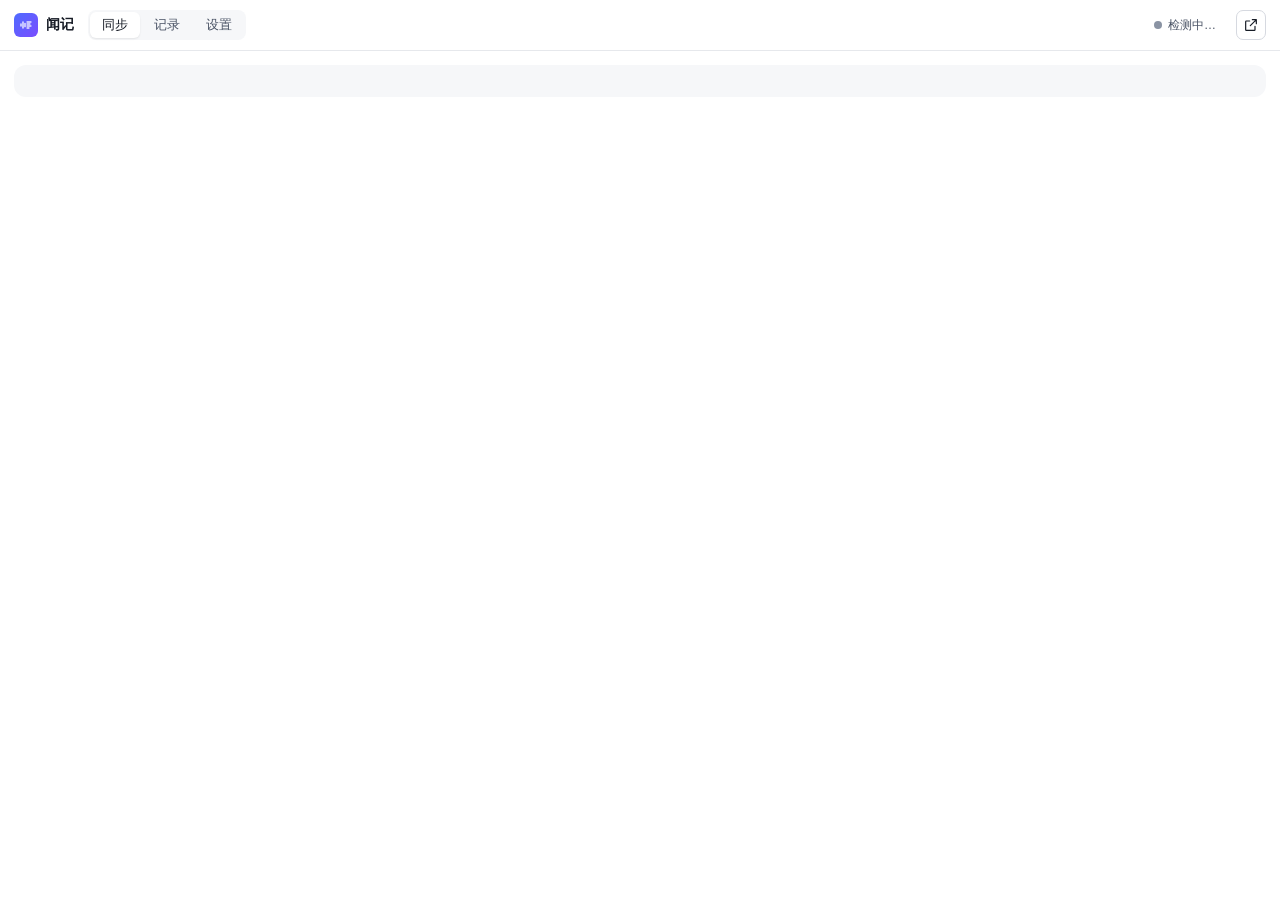
==== utools-plugin/index.html @ 67c355cc "闻记：录音卡同步、转写纪要服务端、uTools 插件与 MCP 接口" ====
<!doctype html>
<html lang="zh-CN">
<head>
  <meta charset="utf-8">
  <meta name="color-scheme" content="light dark">
  <link rel="stylesheet" href="style.css">
</head>
<body>
  <svg width="0" height="0" style="position:absolute" aria-hidden="true">
    <defs>
      <symbol id="i-logo" viewBox="0 0 24 24"><g stroke="currentColor" stroke-width="1.9" stroke-linecap="round" fill="none"><path d="M4.5 10.5v3M7.5 7.5v9M10.5 9.5v5"/><path d="M13.5 7.5h6M13.5 10.5h4.5M13.5 13.5h6M13.5 16.5h3" opacity=".85"/></g></symbol>
      <symbol id="i-card" viewBox="0 0 24 24"><g fill="none" stroke="currentColor" stroke-width="1.7" stroke-linejoin="round"><path d="M7 3h7l4 4v14H7z"/><path d="M10 3v4M12.5 3v4M15 4.5V7"/></g></symbol>
      <symbol id="i-upload" viewBox="0 0 24 24"><g fill="none" stroke="currentColor" stroke-width="1.8" stroke-linecap="round" stroke-linejoin="round"><path d="M12 16V4M7 9l5-5 5 5M4 16v3a1 1 0 0 0 1 1h14a1 1 0 0 0 1-1v-3"/></g></symbol>
      <symbol id="i-web" viewBox="0 0 24 24"><g fill="none" stroke="currentColor" stroke-width="1.8" stroke-linecap="round" stroke-linejoin="round"><path d="M14 4h6v6M20 4l-9 9M18 14v5a1 1 0 0 1-1 1H5a1 1 0 0 1-1-1V7a1 1 0 0 1 1-1h5"/></g></symbol>
      <symbol id="i-refresh" viewBox="0 0 24 24"><g fill="none" stroke="currentColor" stroke-width="1.8" stroke-linecap="round" stroke-linejoin="round"><path d="M20 11a8 8 0 0 0-14.6-4.5L4 8M4 4v4h4M4 13a8 8 0 0 0 14.6 4.5L20 16M20 20v-4h-4"/></g></symbol>
      <symbol id="i-check" viewBox="0 0 24 24"><path d="m5 12.5 4.5 4.5L19 7.5" fill="none" stroke="currentColor" stroke-width="2.2" stroke-linecap="round" stroke-linejoin="round"/></symbol>
    </defs>
  </svg>

  <header class="top">
    <div class="brand"><span class="logo"><svg><use href="#i-logo"/></svg></span>闻记</div>
    <nav class="tabs">
      <button data-view="sync" class="active">同步</button>
      <button data-view="log">记录</button>
      <button data-view="settings">设置</button>
    </nav>
    <button id="conn" class="conn" title="点击重新检测"><span class="dot"></span><span id="conn-text">检测中…</span></button>
    <button id="open-web" class="btn icon" title="打开网页"><svg><use href="#i-web"/></svg></button>
  </header>

  <!-- 同步 -->
  <main id="view-sync" class="view">
    <section id="hero" class="hero"></section>
    <section id="files-wrap" class="files-wrap" hidden>
      <div class="files-head">
        <span id="files-title">卡上录音</span>
        <button id="recheck" class="btn ghost small" title="重新比对"><svg><use href="#i-refresh"/></svg>重新比对</button>
      </div>
      <div id="files" class="files"></div>
    </section>
    <section id="recent" class="recent" hidden>
      <div class="files-head"><span>最近记录</span><button class="btn ghost small" data-view="log">全部记录</button></div>
      <ul id="recent-list" class="log"></ul>
    </section>
  </main>

  <!-- 记录 -->
  <main id="view-log" class="view" hidden>
    <ul id="log" class="log"></ul>
  </main>

  <!-- 设置 -->
  <main id="view-settings" class="view" hidden>
    <form id="settings-form" class="settings">
      <div id="welcome" class="welcome" hidden>
        <strong>欢迎使用闻记同步</strong>
        <span>填写部署在 Mac Studio 上的服务地址和令牌，插上录音卡就会自动把新录音同步过去。</span>
      </div>
      <label>服务地址<input name="server" placeholder="https://wenji.example.com" spellcheck="false"></label>
      <div id="servers" class="servers" hidden>
        <small>已保存的地址：点击切换，当前地址连不上时会自动尝试其他地址。填入新地址并保存即可添加。</small>
        <div id="server-list" class="server-list"></div>
      </div>
      <label>访问令牌<input name="token" type="password" placeholder="服务端 .env 中的 WENJI_TOKEN"></label>
      <div class="row">
        <label>上传格式
          <select name="prefer">
            <option value="opus">Opus（推荐，体积约为 WAV 的 1/16）</option>
            <option value="wav">WAV（无损，体积大）</option>
          </select>
        </label>
      </div>
      <label class="switch-row"><span><strong>插卡后自动同步</strong><small>发现服务端没有的录音时自动上传</small></span><input type="checkbox" name="autoSync" class="switch"></label>
      <label class="switch-row"><span><strong>同步成功后推出录音卡</strong><small>全部上传成功后自动推出，可直接拔卡</small></span><input type="checkbox" name="ejectAfter" class="switch"></label>
      <div class="actions">
        <span id="settings-msg" class="msg"></span>
        <button type="button" id="test" class="btn">测试连接</button>
        <button type="submit" class="btn primary">保存</button>
      </div>
      <p class="hint">想让插件常驻后台、插卡自动同步：在本插件右上角菜单 →“插件应用设置”，开启“跟随主程序同时启动运行”，关闭“退出到后台立即结束运行”。</p>
    </form>
  </main>

  <script src="index.js"></script>
</body>
</html>
---- utools-plugin/style.css ----
:root {
  --bg: #ffffff;
  --panel: #f6f7f9;
  --hover: #eef0f4;
  --text: #171c26;
  --text-2: #4b5466;
  --muted: #8a93a3;
  --line: #e6e8ec;
  --line-2: #d6d9e0;
  --accent: #3b5bfd;
  --accent-2: #2f49d6;
  --accent-soft: #edf0ff;
  --ok: #138a4a; --ok-soft: #e7f6ee;
  --warn: #b25e09; --warn-soft: #fff3e3;
  --danger: #d1343b; --danger-soft: #fdecec;
  --idle: #6b7486; --idle-soft: #eef0f3;
}

@media (prefers-color-scheme: dark) {
  :root {
    --bg: #1c1d21;
    --panel: #24262c;
    --hover: #2b2e35;
    --text: #e8eaef;
    --text-2: #b4bac6;
    --muted: #7d8595;
    --line: #2f323a;
    --line-2: #3a3e48;
    --accent: #6b85ff;
    --accent-2: #8197ff;
    --accent-soft: #262d4f;
    --ok: #3fcf83; --ok-soft: #173024;
    --warn: #f0a44a; --warn-soft: #33261a;
    --danger: #ff6b70; --danger-soft: #3a1c1e;
    --idle: #9aa2b2; --idle-soft: #2b2e35;
  }
}

* { box-sizing: border-box; }
[hidden] { display: none !important; }
html, body { height: 100%; }
body {
  margin: 0;
  font: 13px/1.55 -apple-system, BlinkMacSystemFont, "PingFang SC", sans-serif;
  background: var(--bg);
  color: var(--text);
  display: flex;
  flex-direction: column;
  overflow: hidden;
  -webkit-font-smoothing: antialiased;
}
button, input, select { font: inherit; color: inherit; }
svg { width: 16px; height: 16px; flex: none; }

.btn {
  display: inline-flex; align-items: center; justify-content: center; gap: 6px;
  height: 30px; padding: 0 12px; border-radius: 7px; border: 1px solid var(--line-2);
  background: var(--bg); cursor: pointer; white-space: nowrap;
}
.btn:hover:not(:disabled) { background: var(--hover); }
.btn:disabled { opacity: .45; cursor: default; }
.btn.primary { background: var(--accent); border-color: var(--accent); color: #fff; }
.btn.primary:hover:not(:disabled) { background: var(--accent-2); }
.btn.large { height: 38px; padding: 0 20px; font-size: 14px; font-weight: 550; border-radius: 9px; }
.btn.ghost { border-color: transparent; background: transparent; color: var(--text-2); }
.btn.small { height: 26px; padding: 0 8px; font-size: 12px; }
.btn.icon { width: 30px; padding: 0; }

:where(input:not([type=checkbox]), select) {
  width: 100%; height: 32px; border: 1px solid var(--line-2); background: var(--bg);
  border-radius: 7px; padding: 0 10px; outline: none; font-weight: 400;
}
input:focus, select:focus { border-color: var(--accent); box-shadow: 0 0 0 3px var(--accent-soft); }

.switch { appearance: none; width: 34px; height: 20px; border-radius: 10px; background: var(--line-2);
  position: relative; cursor: pointer; flex: none; margin: 0; transition: background .2s; }
.switch::after { content: ""; position: absolute; top: 2px; left: 2px; width: 16px; height: 16px; border-radius: 50%;
  background: #fff; box-shadow: 0 1px 2px rgba(0,0,0,.25); transition: transform .2s; }
.switch:checked { background: var(--accent); }
.switch:checked::after { transform: translateX(14px); }

/* ── 顶栏 ─────────────────────────────────────────── */
.top { display: flex; align-items: center; gap: 14px; padding: 10px 14px; border-bottom: 1px solid var(--line); }
.brand { display: flex; align-items: center; gap: 8px; font-weight: 650; font-size: 14px; }
.logo { width: 24px; height: 24px; border-radius: 6px; background: linear-gradient(135deg, #4f6bff, #7a4dff); color: #fff; display: grid; place-items: center; }
.tabs { display: flex; gap: 2px; background: var(--panel); padding: 2px; border-radius: 8px; }
.tabs button { border: 0; background: none; height: 26px; padding: 0 12px; border-radius: 6px; cursor: pointer; color: var(--text-2); }
.tabs button.active { background: var(--bg); color: var(--text); font-weight: 550; box-shadow: 0 1px 2px rgba(0,0,0,.08); }
.conn { margin-left: auto; display: flex; align-items: center; gap: 6px; border: 0; background: none; cursor: pointer;
  color: var(--text-2); max-width: 260px; font-size: 12px; }
.conn span:last-child { overflow: hidden; text-overflow: ellipsis; white-space: nowrap; }
.dot { width: 8px; height: 8px; border-radius: 50%; background: var(--muted); flex: none; }
.conn.ok .dot { background: var(--ok); box-shadow: 0 0 0 3px var(--ok-soft); }
.conn.error .dot { background: var(--danger); box-shadow: 0 0 0 3px var(--danger-soft); }
.conn.unconfigured .dot { background: var(--warn); }

.view { flex: 1; overflow-y: auto; padding: 14px; min-height: 0; }

/* ── 主卡片 ───────────────────────────────────────── */
.hero { background: var(--panel); border-radius: 12px; padding: 16px 18px; display: flex; gap: 16px; align-items: center; }
.hero.empty { border: 1.5px dashed var(--line-2); background: transparent; }
.hero-icon { width: 46px; height: 46px; border-radius: 12px; background: var(--bg); color: var(--accent);
  display: grid; place-items: center; flex: none; }
.hero-icon svg { width: 24px; height: 24px; }
.hero.empty .hero-icon { color: var(--muted); background: var(--panel); }
.hero.alldone .hero-icon { color: var(--ok); }
.hero-body { flex: 1; min-width: 0; }
.hero-title { font-size: 15px; font-weight: 650; }
.hero-sub { color: var(--text-2); margin-top: 2px; }
.hero-sub b { font-weight: 600; color: var(--text); }
.hero-sub .warn { color: var(--danger); }
.hero-actions { display: flex; gap: 8px; flex: none; }
.progress { margin-top: 10px; }
.bar { height: 6px; border-radius: 3px; background: var(--line); overflow: hidden; }
.bar i { display: block; height: 100%; background: var(--accent); border-radius: 3px; transition: width .4s; }
.progress-text { display: flex; justify-content: space-between; gap: 12px; font-size: 12px; color: var(--muted); margin-top: 5px; }
.progress-text span:first-child { overflow: hidden; text-overflow: ellipsis; white-space: nowrap; }

/* ── 文件列表 ─────────────────────────────────────── */
.files-wrap, .recent { margin-top: 14px; }
.files-head { display: flex; align-items: center; justify-content: space-between; color: var(--muted); font-size: 12px;
  font-weight: 600; padding: 0 4px 6px; }
.files { display: grid; }
.file { display: grid; grid-template-columns: 1fr auto auto; gap: 14px; align-items: center; padding: 7px 8px;
  border-radius: 8px; }
.file:hover { background: var(--panel); }
.file-name { min-width: 0; }
.file-name strong { font-weight: 550; display: block; overflow: hidden; text-overflow: ellipsis; white-space: nowrap; }
.file-name small { color: var(--muted); font-size: 11.5px; }
.file-size { color: var(--muted); font-size: 12px; font-variant-numeric: tabular-nums; }
.badge { font-size: 11.5px; font-weight: 500; padding: 1px 8px; border-radius: 99px; min-width: 58px; text-align: center; white-space: nowrap; }
.badge.synced, .badge.done { color: var(--ok); background: var(--ok-soft); }
.badge.pending { color: var(--idle); background: var(--idle-soft); }
.badge.uploading { color: var(--accent); background: var(--accent-soft); }
.badge.failed { color: var(--danger); background: var(--danger-soft); }
.badge.unknown { color: var(--muted); background: var(--panel); }

/* ── 记录 ─────────────────────────────────────────── */
.log { list-style: none; margin: 0; padding: 0; }
.log li { display: grid; grid-template-columns: 62px 1fr; gap: 10px; padding: 7px 4px; border-bottom: 1px solid var(--line); }
.log time { color: var(--muted); font-variant-numeric: tabular-nums; font-size: 12px; }
.log .ok { color: var(--ok); }
.log .error { color: var(--danger); }
.empty-text { color: var(--muted); text-align: center; padding: 40px 0; }

/* ── 设置 ─────────────────────────────────────────── */
.settings { display: grid; gap: 12px; max-width: 560px; margin: 0 auto; }
.settings label:not(.switch-row) { display: grid; gap: 4px; font-weight: 550; font-size: 12.5px; }
.switch-row { display: flex; align-items: center; justify-content: space-between; gap: 16px; background: var(--panel);
  border-radius: 9px; padding: 9px 12px; cursor: pointer; }
.switch-row strong { display: block; font-weight: 550; }
.switch-row small { display: block; color: var(--muted); font-size: 12px; }
.actions { display: flex; gap: 8px; align-items: center; justify-content: flex-end; }
.msg { margin-right: auto; font-size: 12.5px; color: var(--muted); }
.msg.ok { color: var(--ok); }
.msg.error { color: var(--danger); }
.hint { margin: 0; color: var(--muted); font-size: 12px; }
.welcome { background: var(--accent-soft); color: var(--text); border-radius: 10px; padding: 12px 14px; display: grid; gap: 2px; }
.welcome span { color: var(--text-2); }

.servers { display: grid; gap: 6px; margin-top: -4px; }
.servers small { color: var(--muted); font-size: 12px; }
.server-list { display: flex; flex-wrap: wrap; gap: 6px; }
.server-chip { display: inline-flex; align-items: center; border: 1px solid var(--line-2); border-radius: 7px; overflow: hidden; }
.server-chip button { border: 0; background: none; height: 26px; padding: 0 8px; cursor: pointer; color: var(--text-2); font-size: 12px; }
.server-chip button:first-child { max-width: 260px; overflow: hidden; text-overflow: ellipsis; white-space: nowrap; }
.server-chip button:hover { background: var(--hover); }
.server-chip button:last-child { color: var(--muted); padding: 0 7px; border-left: 1px solid var(--line); }
.server-chip.current { border-color: var(--accent); background: var(--accent-soft); }
.server-chip.current button:first-child { color: var(--accent); font-weight: 550; }
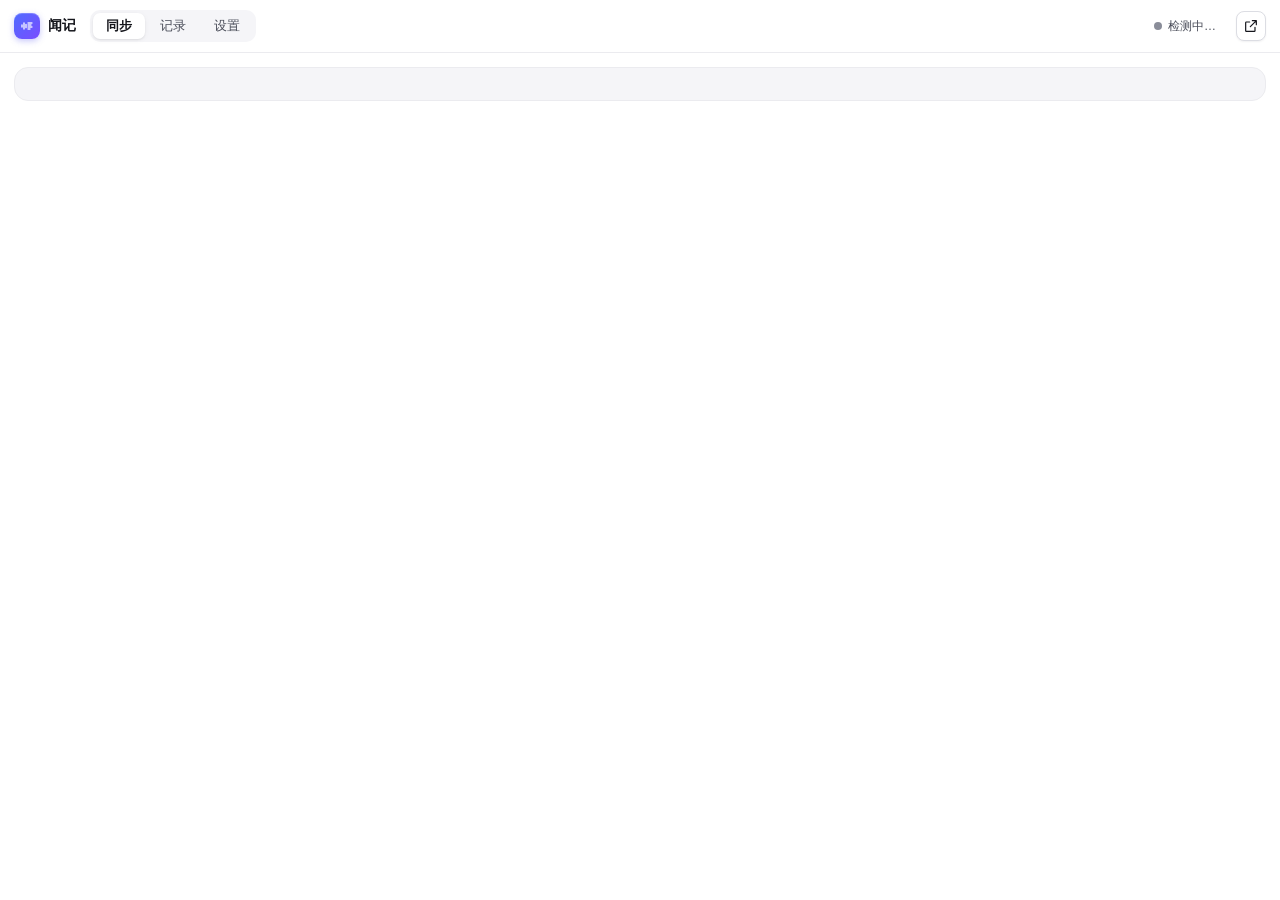
==== commit 9e47ca9a: "视觉升级：网页与插件统一设计，自定义播放器，修复脑图空白、开关与输入框样式" ====
--- a/utools-plugin/index.html
+++ b/utools-plugin/index.html
@@ -13,6 +13,9 @@
       <symbol id="i-upload" viewBox="0 0 24 24"><g fill="none" stroke="currentColor" stroke-width="1.8" stroke-linecap="round" stroke-linejoin="round"><path d="M12 16V4M7 9l5-5 5 5M4 16v3a1 1 0 0 0 1 1h14a1 1 0 0 0 1-1v-3"/></g></symbol>
       <symbol id="i-web" viewBox="0 0 24 24"><g fill="none" stroke="currentColor" stroke-width="1.8" stroke-linecap="round" stroke-linejoin="round"><path d="M14 4h6v6M20 4l-9 9M18 14v5a1 1 0 0 1-1 1H5a1 1 0 0 1-1-1V7a1 1 0 0 1 1-1h5"/></g></symbol>
       <symbol id="i-refresh" viewBox="0 0 24 24"><g fill="none" stroke="currentColor" stroke-width="1.8" stroke-linecap="round" stroke-linejoin="round"><path d="M20 11a8 8 0 0 0-14.6-4.5L4 8M4 4v4h4M4 13a8 8 0 0 0 14.6 4.5L20 16M20 20v-4h-4"/></g></symbol>
+      <symbol id="i-mic" viewBox="0 0 24 24"><g fill="none" stroke="currentColor" stroke-width="1.8" stroke-linecap="round"><rect x="9" y="3" width="6" height="11" rx="3"/><path d="M5.5 11a6.5 6.5 0 0 0 13 0M12 17.5V21"/></g></symbol>
+      <symbol id="i-phone" viewBox="0 0 24 24"><path d="M6.6 3.5h2.6l1.4 4-2 1.3a11 11 0 0 0 6.6 6.6l1.3-2 4 1.4v2.6a2 2 0 0 1-2.2 2A16 16 0 0 1 4.6 5.7a2 2 0 0 1 2-2.2Z" fill="none" stroke="currentColor" stroke-width="1.8" stroke-linejoin="round"/></symbol>
+      <symbol id="i-file" viewBox="0 0 24 24"><g fill="none" stroke="currentColor" stroke-width="1.8" stroke-linejoin="round"><path d="M6 3h8l4 4v14H6z"/><path d="M14 3v4h4"/></g></symbol>
       <symbol id="i-check" viewBox="0 0 24 24"><path d="m5 12.5 4.5 4.5L19 7.5" fill="none" stroke="currentColor" stroke-width="2.2" stroke-linecap="round" stroke-linejoin="round"/></symbol>
     </defs>
   </svg>
--- a/utools-plugin/style.css
+++ b/utools-plugin/style.css
@@ -1,38 +1,45 @@
 :root {
   --bg: #ffffff;
-  --panel: #f6f7f9;
-  --hover: #eef0f4;
-  --text: #171c26;
-  --text-2: #4b5466;
-  --muted: #8a93a3;
-  --line: #e6e8ec;
-  --line-2: #d6d9e0;
-  --accent: #3b5bfd;
-  --accent-2: #2f49d6;
-  --accent-soft: #edf0ff;
-  --ok: #138a4a; --ok-soft: #e7f6ee;
-  --warn: #b25e09; --warn-soft: #fff3e3;
-  --danger: #d1343b; --danger-soft: #fdecec;
-  --idle: #6b7486; --idle-soft: #eef0f3;
+  --panel: #f5f5f8;
+  --hover: rgba(20, 22, 35, .05);
+  --text: #15161c;
+  --text-2: #4b4e5a;
+  --muted: #8a8d99;
+  --line: #ebebef;
+  --line-2: #dcdde3;
+  --accent: #5b5cf0;
+  --accent-solid: #5b5cf0;
+  --accent-soft: #efefff;
+  --accent-ring: rgba(91, 92, 240, .22);
+  --brand: linear-gradient(135deg, #4f6bff 0%, #7a4dff 100%);
+  --ok: #13854a; --ok-soft: #e6f6ed;
+  --warn: #b45d07; --warn-soft: #fff3e2;
+  --danger: #d33a3f; --danger-soft: #fdeced;
+  --idle: #697080; --idle-soft: #eff0f3;
+  --mic: #5b5cf0; --phone: #0f9d6b;
+  --shadow-sm: 0 1px 2px rgba(17, 19, 34, .06);
 }
 
 @media (prefers-color-scheme: dark) {
   :root {
-    --bg: #1c1d21;
-    --panel: #24262c;
-    --hover: #2b2e35;
-    --text: #e8eaef;
-    --text-2: #b4bac6;
-    --muted: #7d8595;
-    --line: #2f323a;
-    --line-2: #3a3e48;
-    --accent: #6b85ff;
-    --accent-2: #8197ff;
-    --accent-soft: #262d4f;
-    --ok: #3fcf83; --ok-soft: #173024;
-    --warn: #f0a44a; --warn-soft: #33261a;
-    --danger: #ff6b70; --danger-soft: #3a1c1e;
-    --idle: #9aa2b2; --idle-soft: #2b2e35;
+    --bg: #15161b;
+    --panel: #1d1e24;
+    --hover: rgba(255, 255, 255, .05);
+    --text: #ececf1;
+    --text-2: #b5b7c2;
+    --muted: #7d808c;
+    --line: #26272e;
+    --line-2: #34363f;
+    --accent: #8b8cff;
+    --accent-solid: #6566ec;
+    --accent-soft: rgba(124, 126, 255, .14);
+    --accent-ring: rgba(139, 140, 255, .3);
+    --ok: #4fd18b; --ok-soft: rgba(79, 209, 139, .12);
+    --warn: #f3a952; --warn-soft: rgba(243, 169, 82, .12);
+    --danger: #ff6f73; --danger-soft: rgba(255, 111, 115, .12);
+    --idle: #9ea3b0; --idle-soft: rgba(158, 163, 176, .12);
+    --mic: #8b8cff; --phone: #43d39e;
+    --shadow-sm: 0 1px 2px rgba(0, 0, 0, .4);
   }
 }
 
@@ -50,31 +57,36 @@
   -webkit-font-smoothing: antialiased;
 }
 button, input, select { font: inherit; color: inherit; }
+input, select { font-weight: 400; }
 svg { width: 16px; height: 16px; flex: none; }
 
 .btn {
   display: inline-flex; align-items: center; justify-content: center; gap: 6px;
-  height: 30px; padding: 0 12px; border-radius: 7px; border: 1px solid var(--line-2);
-  background: var(--bg); cursor: pointer; white-space: nowrap;
+  height: 30px; padding: 0 12px; border-radius: 8px; border: 1px solid var(--line-2);
+  background: var(--bg); cursor: pointer; white-space: nowrap; font-weight: 520; box-shadow: var(--shadow-sm);
+  transition: background .15s, border-color .15s;
 }
 .btn:hover:not(:disabled) { background: var(--hover); }
 .btn:disabled { opacity: .45; cursor: default; }
-.btn.primary { background: var(--accent); border-color: var(--accent); color: #fff; }
-.btn.primary:hover:not(:disabled) { background: var(--accent-2); }
+.btn.primary { background: var(--accent-solid); border-color: transparent; color: #fff;
+  box-shadow: 0 1px 2px rgba(40, 40, 160, .25), inset 0 1px 0 rgba(255, 255, 255, .14); }
+.btn.primary:hover:not(:disabled) { background: color-mix(in srgb, var(--accent-solid) 88%, #000); }
 .btn.large { height: 38px; padding: 0 20px; font-size: 14px; font-weight: 550; border-radius: 9px; }
-.btn.ghost { border-color: transparent; background: transparent; color: var(--text-2); }
+.btn.ghost { border-color: transparent; background: transparent; color: var(--text-2); box-shadow: none; }
 .btn.small { height: 26px; padding: 0 8px; font-size: 12px; }
 .btn.icon { width: 30px; padding: 0; }
 
 :where(input:not([type=checkbox]), select) {
   width: 100%; height: 32px; border: 1px solid var(--line-2); background: var(--bg);
-  border-radius: 7px; padding: 0 10px; outline: none; font-weight: 400;
+  border-radius: 8px; padding: 0 10px; outline: none; transition: border-color .15s, box-shadow .15s;
 }
-input:focus, select:focus { border-color: var(--accent); box-shadow: 0 0 0 3px var(--accent-soft); }
+select { appearance: none; padding-right: 30px; cursor: pointer;
+  background: var(--bg) url("data:image/svg+xml,%3Csvg xmlns='http://www.w3.org/2000/svg' viewBox='0 0 24 24' fill='none' stroke='%238a8d99' stroke-width='2' stroke-linecap='round' stroke-linejoin='round'%3E%3Cpath d='m7 10 5 5 5-5'/%3E%3C/svg%3E") no-repeat right 8px center / 15px; }
+input:focus, select:focus { border-color: var(--accent); box-shadow: 0 0 0 3px var(--accent-ring); }
 
-.switch { appearance: none; width: 34px; height: 20px; border-radius: 10px; background: var(--line-2);
+.switch { appearance: none; width: 36px; height: 22px; border-radius: 11px; background: var(--line-2);
   position: relative; cursor: pointer; flex: none; margin: 0; transition: background .2s; }
-.switch::after { content: ""; position: absolute; top: 2px; left: 2px; width: 16px; height: 16px; border-radius: 50%;
+.switch::after { content: ""; position: absolute; top: 3px; left: 3px; width: 16px; height: 16px; border-radius: 50%;
   background: #fff; box-shadow: 0 1px 2px rgba(0,0,0,.25); transition: transform .2s; }
 .switch:checked { background: var(--accent); }
 .switch:checked::after { transform: translateX(14px); }
@@ -82,10 +94,13 @@
 /* ── 顶栏 ─────────────────────────────────────────── */
 .top { display: flex; align-items: center; gap: 14px; padding: 10px 14px; border-bottom: 1px solid var(--line); }
 .brand { display: flex; align-items: center; gap: 8px; font-weight: 650; font-size: 14px; }
-.logo { width: 24px; height: 24px; border-radius: 6px; background: linear-gradient(135deg, #4f6bff, #7a4dff); color: #fff; display: grid; place-items: center; }
+.logo { width: 26px; height: 26px; border-radius: 8px; background: var(--brand); color: #fff; display: grid; place-items: center;
+  box-shadow: 0 2px 6px rgba(91, 92, 240, .35), inset 0 1px 0 rgba(255, 255, 255, .2); }
 .tabs { display: flex; gap: 2px; background: var(--panel); padding: 2px; border-radius: 8px; }
-.tabs button { border: 0; background: none; height: 26px; padding: 0 12px; border-radius: 6px; cursor: pointer; color: var(--text-2); }
-.tabs button.active { background: var(--bg); color: var(--text); font-weight: 550; box-shadow: 0 1px 2px rgba(0,0,0,.08); }
+.tabs { padding: 3px; border-radius: 10px; }
+.tabs button { border: 0; background: none; height: 26px; padding: 0 13px; border-radius: 7px; cursor: pointer; color: var(--text-2); font-weight: 520; }
+.tabs button:hover { color: var(--text); }
+.tabs button.active { background: var(--bg); color: var(--text); font-weight: 600; box-shadow: 0 1px 2px rgba(0,0,0,.08), 0 1px 6px rgba(0,0,0,.04); }
 .conn { margin-left: auto; display: flex; align-items: center; gap: 6px; border: 0; background: none; cursor: pointer;
   color: var(--text-2); max-width: 260px; font-size: 12px; }
 .conn span:last-child { overflow: hidden; text-overflow: ellipsis; white-space: nowrap; }
@@ -97,22 +112,24 @@
 .view { flex: 1; overflow-y: auto; padding: 14px; min-height: 0; }
 
 /* ── 主卡片 ───────────────────────────────────────── */
-.hero { background: var(--panel); border-radius: 12px; padding: 16px 18px; display: flex; gap: 16px; align-items: center; }
+.hero { background: var(--panel); border: 1px solid var(--line); border-radius: 14px; padding: 16px 18px; display: flex; gap: 16px; align-items: center; }
+.hero.syncing { background: linear-gradient(135deg, color-mix(in srgb, #4f6bff 9%, var(--panel)), color-mix(in srgb, #7a4dff 7%, var(--panel))); border-color: var(--accent-ring); }
+.hero.syncing .hero-icon { background: var(--brand); color: #fff; box-shadow: 0 6px 16px rgba(91, 92, 240, .35); }
 .hero.empty { border: 1.5px dashed var(--line-2); background: transparent; }
-.hero-icon { width: 46px; height: 46px; border-radius: 12px; background: var(--bg); color: var(--accent);
+.hero-icon { width: 46px; height: 46px; border-radius: 13px; background: var(--bg); color: var(--accent); box-shadow: var(--shadow-sm);
   display: grid; place-items: center; flex: none; }
 .hero-icon svg { width: 24px; height: 24px; }
 .hero.empty .hero-icon { color: var(--muted); background: var(--panel); }
 .hero.alldone .hero-icon { color: var(--ok); }
 .hero-body { flex: 1; min-width: 0; }
-.hero-title { font-size: 15px; font-weight: 650; }
+.hero-title { font-size: 15px; font-weight: 680; letter-spacing: -.01em; }
 .hero-sub { color: var(--text-2); margin-top: 2px; }
 .hero-sub b { font-weight: 600; color: var(--text); }
 .hero-sub .warn { color: var(--danger); }
 .hero-actions { display: flex; gap: 8px; flex: none; }
 .progress { margin-top: 10px; }
 .bar { height: 6px; border-radius: 3px; background: var(--line); overflow: hidden; }
-.bar i { display: block; height: 100%; background: var(--accent); border-radius: 3px; transition: width .4s; }
+.bar i { display: block; height: 100%; background: var(--brand); border-radius: 3px; transition: width .4s; }
 .progress-text { display: flex; justify-content: space-between; gap: 12px; font-size: 12px; color: var(--muted); margin-top: 5px; }
 .progress-text span:first-child { overflow: hidden; text-overflow: ellipsis; white-space: nowrap; }
 
@@ -121,14 +138,20 @@
 .files-head { display: flex; align-items: center; justify-content: space-between; color: var(--muted); font-size: 12px;
   font-weight: 600; padding: 0 4px 6px; }
 .files { display: grid; }
-.file { display: grid; grid-template-columns: 1fr auto auto; gap: 14px; align-items: center; padding: 7px 8px;
-  border-radius: 8px; }
+.file { display: grid; grid-template-columns: 32px minmax(0, 1fr) auto auto; gap: 12px; align-items: center; padding: 7px 8px;
+  border-radius: 10px; transition: background .15s; }
+.file-icon { width: 32px; height: 32px; border-radius: 9px; display: grid; place-items: center; background: var(--panel); color: var(--muted); }
+.file-icon.i-mic { background: color-mix(in srgb, var(--mic) 12%, transparent); color: var(--mic); }
+.file-icon.i-phone { background: color-mix(in srgb, var(--phone) 13%, transparent); color: var(--phone); }
 .file:hover { background: var(--panel); }
 .file-name { min-width: 0; }
-.file-name strong { font-weight: 550; display: block; overflow: hidden; text-overflow: ellipsis; white-space: nowrap; }
+.file-name strong { font-weight: 580; display: block; overflow: hidden; text-overflow: ellipsis; white-space: nowrap; }
 .file-name small { color: var(--muted); font-size: 11.5px; }
 .file-size { color: var(--muted); font-size: 12px; font-variant-numeric: tabular-nums; }
-.badge { font-size: 11.5px; font-weight: 500; padding: 1px 8px; border-radius: 99px; min-width: 58px; text-align: center; white-space: nowrap; }
+.badge { display: inline-flex; align-items: center; justify-content: center; gap: 5px; height: 22px; font-size: 11.5px; font-weight: 560; padding: 0 9px; border-radius: 99px; min-width: 64px; white-space: nowrap; }
+.badge::before { content: ""; width: 6px; height: 6px; border-radius: 50%; background: currentColor; }
+.badge.uploading::before { animation: blink 1.2s infinite; }
+@keyframes blink { 50% { opacity: .25; } }
 .badge.synced, .badge.done { color: var(--ok); background: var(--ok-soft); }
 .badge.pending { color: var(--idle); background: var(--idle-soft); }
 .badge.uploading { color: var(--accent); background: var(--accent-soft); }
@@ -147,7 +170,7 @@
 .settings { display: grid; gap: 12px; max-width: 560px; margin: 0 auto; }
 .settings label:not(.switch-row) { display: grid; gap: 4px; font-weight: 550; font-size: 12.5px; }
 .switch-row { display: flex; align-items: center; justify-content: space-between; gap: 16px; background: var(--panel);
-  border-radius: 9px; padding: 9px 12px; cursor: pointer; }
+  border: 1px solid var(--line); border-radius: 11px; padding: 10px 14px; cursor: pointer; }
 .switch-row strong { display: block; font-weight: 550; }
 .switch-row small { display: block; color: var(--muted); font-size: 12px; }
 .actions { display: flex; gap: 8px; align-items: center; justify-content: flex-end; }
@@ -161,10 +184,10 @@
 .servers { display: grid; gap: 6px; margin-top: -4px; }
 .servers small { color: var(--muted); font-size: 12px; }
 .server-list { display: flex; flex-wrap: wrap; gap: 6px; }
-.server-chip { display: inline-flex; align-items: center; border: 1px solid var(--line-2); border-radius: 7px; overflow: hidden; }
+.server-chip { display: inline-flex; align-items: center; border: 1px solid var(--line-2); border-radius: 8px; overflow: hidden; background: var(--bg); }
 .server-chip button { border: 0; background: none; height: 26px; padding: 0 8px; cursor: pointer; color: var(--text-2); font-size: 12px; }
 .server-chip button:first-child { max-width: 260px; overflow: hidden; text-overflow: ellipsis; white-space: nowrap; }
 .server-chip button:hover { background: var(--hover); }
 .server-chip button:last-child { color: var(--muted); padding: 0 7px; border-left: 1px solid var(--line); }
-.server-chip.current { border-color: var(--accent); background: var(--accent-soft); }
+.server-chip.current { border-color: var(--accent); background: var(--accent-soft); box-shadow: 0 0 0 1px var(--accent) inset; }
 .server-chip.current button:first-child { color: var(--accent); font-weight: 550; }
